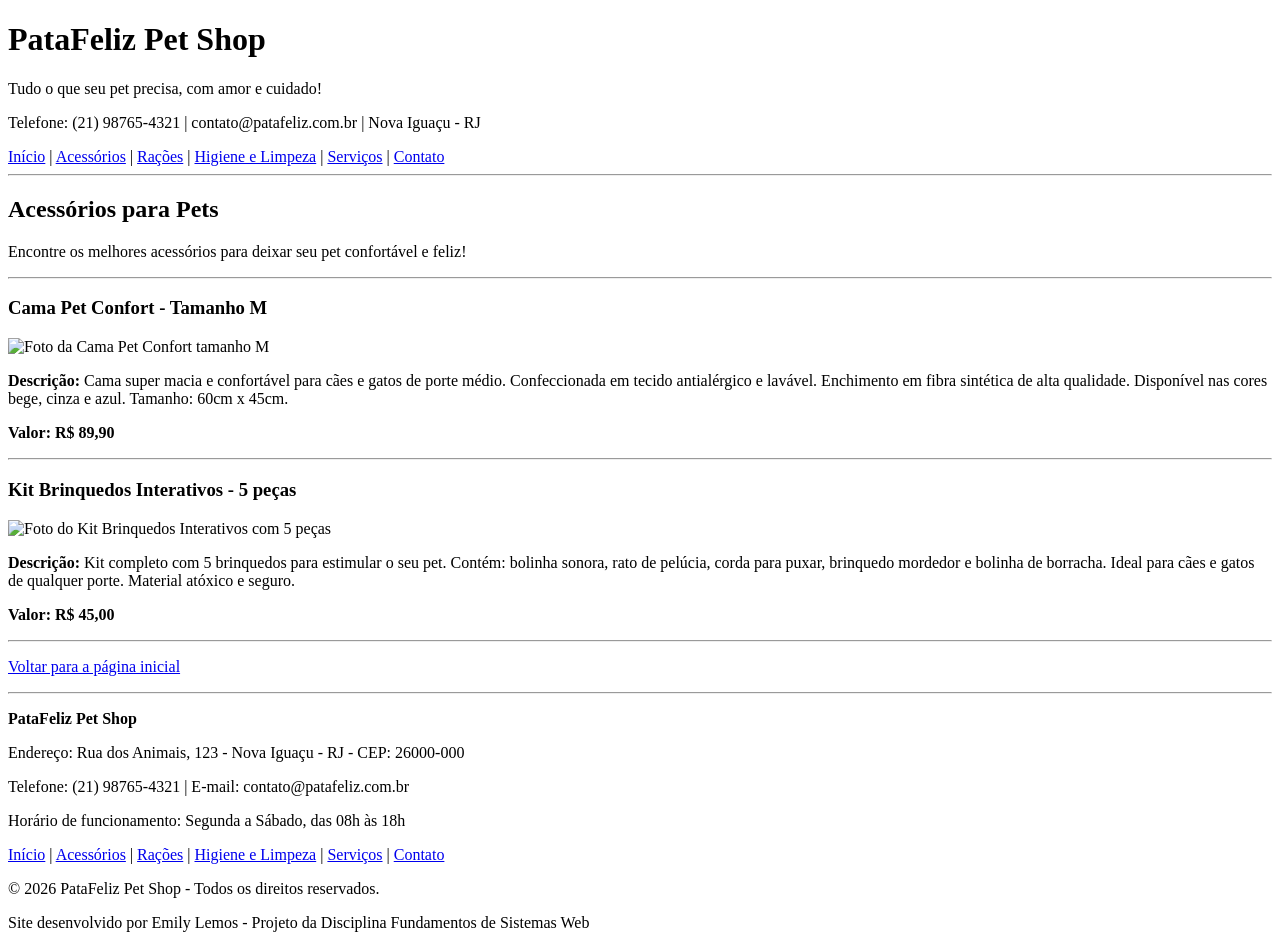
==== acessorios.html @ 0626556e "Add files via upload" ====
<!DOCTYPE html>
<html lang="pt-BR">
<head>
  <meta charset="UTF-8">
  <meta name="viewport" content="width=device-width, initial-scale=1.0">
  <title>Acessórios - PataFeliz Pet Shop</title>
</head>
<body>

  <header>
    <h1>PataFeliz Pet Shop</h1>
    <p>Tudo o que seu pet precisa, com amor e cuidado!</p>
    <p>Telefone: (21) 98765-4321 | contato@patafeliz.com.br | Nova Iguaçu - RJ</p>

    <nav>
      <a href="index.html">Início</a> |
      <a href="acessorios.html">Acessórios</a> |
      <a href="racoes.html">Rações</a> |
      <a href="higiene.html">Higiene e Limpeza</a> |
      <a href="servicos.html">Serviços</a> |
      <a href="contato.html">Contato</a>
    </nav>
  </header>

  <hr>

  <main>
    <h2>Acessórios para Pets</h2>
    <p>Encontre os melhores acessórios para deixar seu pet confortável e feliz!</p>

    <hr>

    <section>
      <h3>Cama Pet Confort - Tamanho M</h3>
      <img src="https://placehold.co/300x200?text=Cama+Pet" alt="Foto da Cama Pet Confort tamanho M" width="300" height="200">
      <p>
        <strong>Descrição:</strong> Cama super macia e confortável para cães e gatos de porte médio.
        Confeccionada em tecido antialérgico e lavável. Enchimento em fibra sintética de alta qualidade.
        Disponível nas cores bege, cinza e azul. Tamanho: 60cm x 45cm.
      </p>
      <p><strong>Valor: R$ 89,90</strong></p>
    </section>

    <hr>

    <section>
      <h3>Kit Brinquedos Interativos - 5 peças</h3>
      <img src="https://placehold.co/300x200?text=Kit+Brinquedos" alt="Foto do Kit Brinquedos Interativos com 5 peças" width="300" height="200">
      <p>
        <strong>Descrição:</strong> Kit completo com 5 brinquedos para estimular o seu pet.
        Contém: bolinha sonora, rato de pelúcia, corda para puxar, brinquedo mordedor e bolinha de borracha.
        Ideal para cães e gatos de qualquer porte. Material atóxico e seguro.
      </p>
      <p><strong>Valor: R$ 45,00</strong></p>
    </section>

    <hr>

    <p><a href="index.html">Voltar para a página inicial</a></p>
  </main>

  <hr>

  <footer>
    <p><strong>PataFeliz Pet Shop</strong></p>
    <p>Endereço: Rua dos Animais, 123 - Nova Iguaçu - RJ - CEP: 26000-000</p>
    <p>Telefone: (21) 98765-4321 | E-mail: contato@patafeliz.com.br</p>
    <p>Horário de funcionamento: Segunda a Sábado, das 08h às 18h</p>
    <nav>
      <a href="index.html">Início</a> |
      <a href="acessorios.html">Acessórios</a> |
      <a href="racoes.html">Rações</a> |
      <a href="higiene.html">Higiene e Limpeza</a> |
      <a href="servicos.html">Serviços</a> |
      <a href="contato.html">Contato</a>
    </nav>
    <p>&copy; 2026 PataFeliz Pet Shop - Todos os direitos reservados.</p>
    <p>Site desenvolvido por Emily Lemos - Projeto da Disciplina Fundamentos de Sistemas Web</p>
  </footer>

</body>
</html>
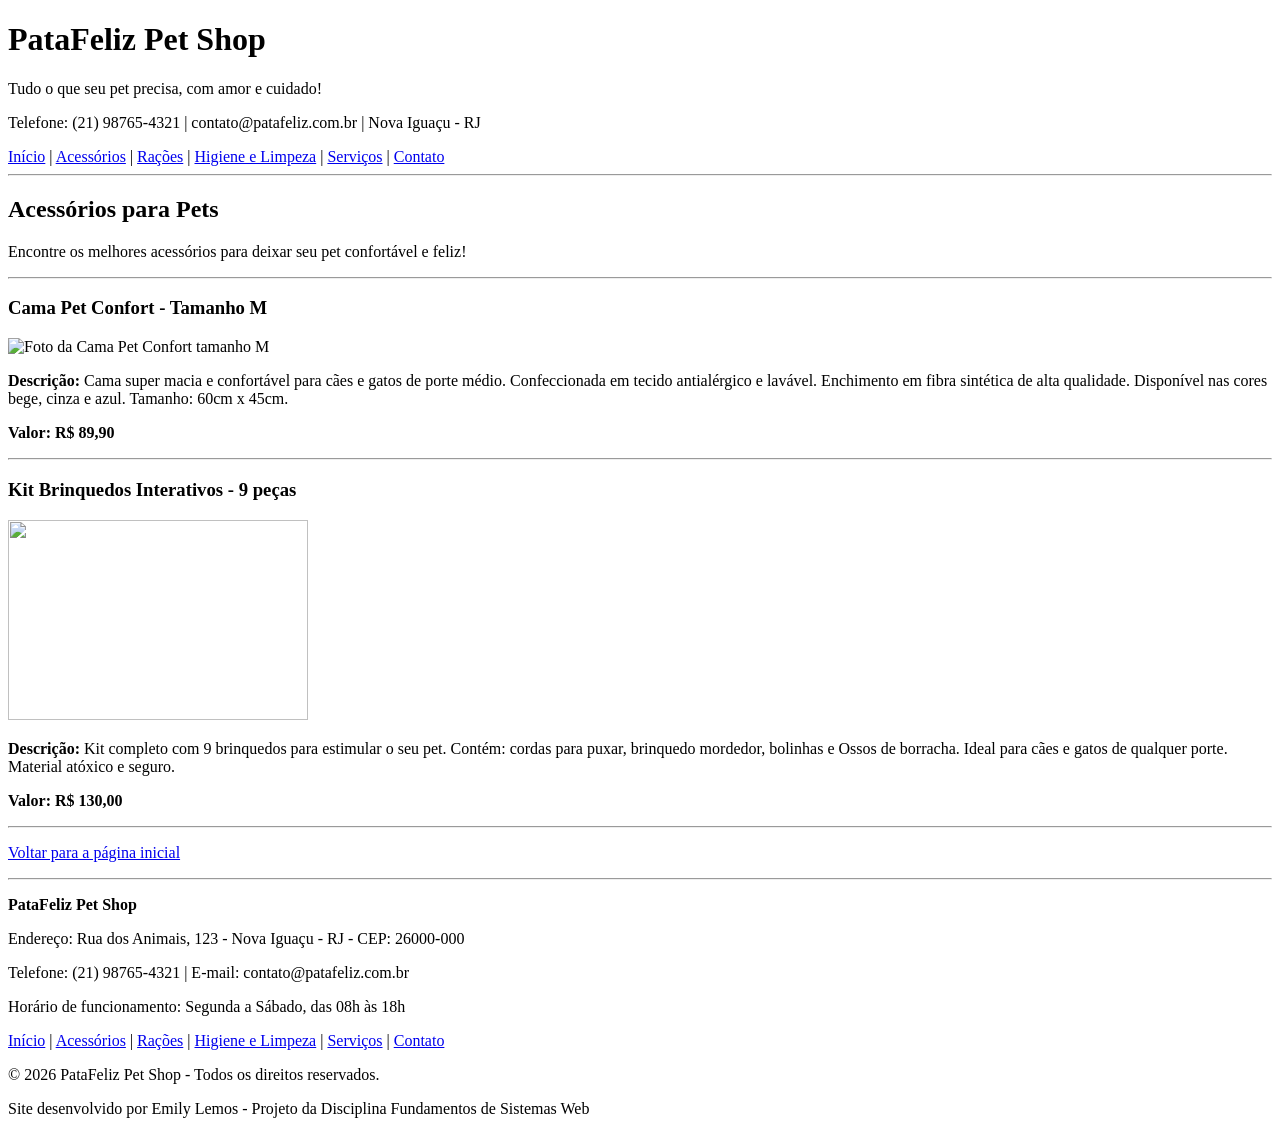
==== commit aed6cc83: "Update product details and images in acessorios.html" ====
--- a/acessorios.html
+++ b/acessorios.html
@@ -32,7 +32,7 @@
 
     <section>
       <h3>Cama Pet Confort - Tamanho M</h3>
-      <img src="https://placehold.co/300x200?text=Cama+Pet" alt="Foto da Cama Pet Confort tamanho M" width="300" height="200">
+      <img src="https://media.istockphoto.com/id/1306167086/pt/foto/beautiful-purebred-jack-russell-terrier.jpg?s=1024x1024&w=is&k=20&c=D5p4biFzucBxXZRy7uwzdi5nVAvKOwkfUGtPtmkF1z0=" alt="Foto da Cama Pet Confort tamanho M" width="300" height="200">
       <p>
         <strong>Descrição:</strong> Cama super macia e confortável para cães e gatos de porte médio.
         Confeccionada em tecido antialérgico e lavável. Enchimento em fibra sintética de alta qualidade.
@@ -44,14 +44,14 @@
     <hr>
 
     <section>
-      <h3>Kit Brinquedos Interativos - 5 peças</h3>
-      <img src="https://placehold.co/300x200?text=Kit+Brinquedos" alt="Foto do Kit Brinquedos Interativos com 5 peças" width="300" height="200">
+      <h3>Kit Brinquedos Interativos - 9 peças</h3>
+      <img src="https://media.istockphoto.com/id/1511212016/pt/foto/set-of-dog-toys-isolated-on-white-collage.jpg?s=1024x1024&w=is&k=20&c=kAyl95dznG3xZfGy8egPlKjHTJKM3Uhh-t_wddNYpoY=" width="300" height="200">
       <p>
-        <strong>Descrição:</strong> Kit completo com 5 brinquedos para estimular o seu pet.
-        Contém: bolinha sonora, rato de pelúcia, corda para puxar, brinquedo mordedor e bolinha de borracha.
+        <strong>Descrição:</strong> Kit completo com 9 brinquedos para estimular o seu pet.
+        Contém: cordas para puxar, brinquedo mordedor, bolinhas e Ossos de borracha.
         Ideal para cães e gatos de qualquer porte. Material atóxico e seguro.
       </p>
-      <p><strong>Valor: R$ 45,00</strong></p>
+      <p><strong>Valor: R$ 130,00</strong></p>
     </section>
 
     <hr>
@@ -79,4 +79,4 @@
   </footer>
 
 </body>
-</html>+</html>
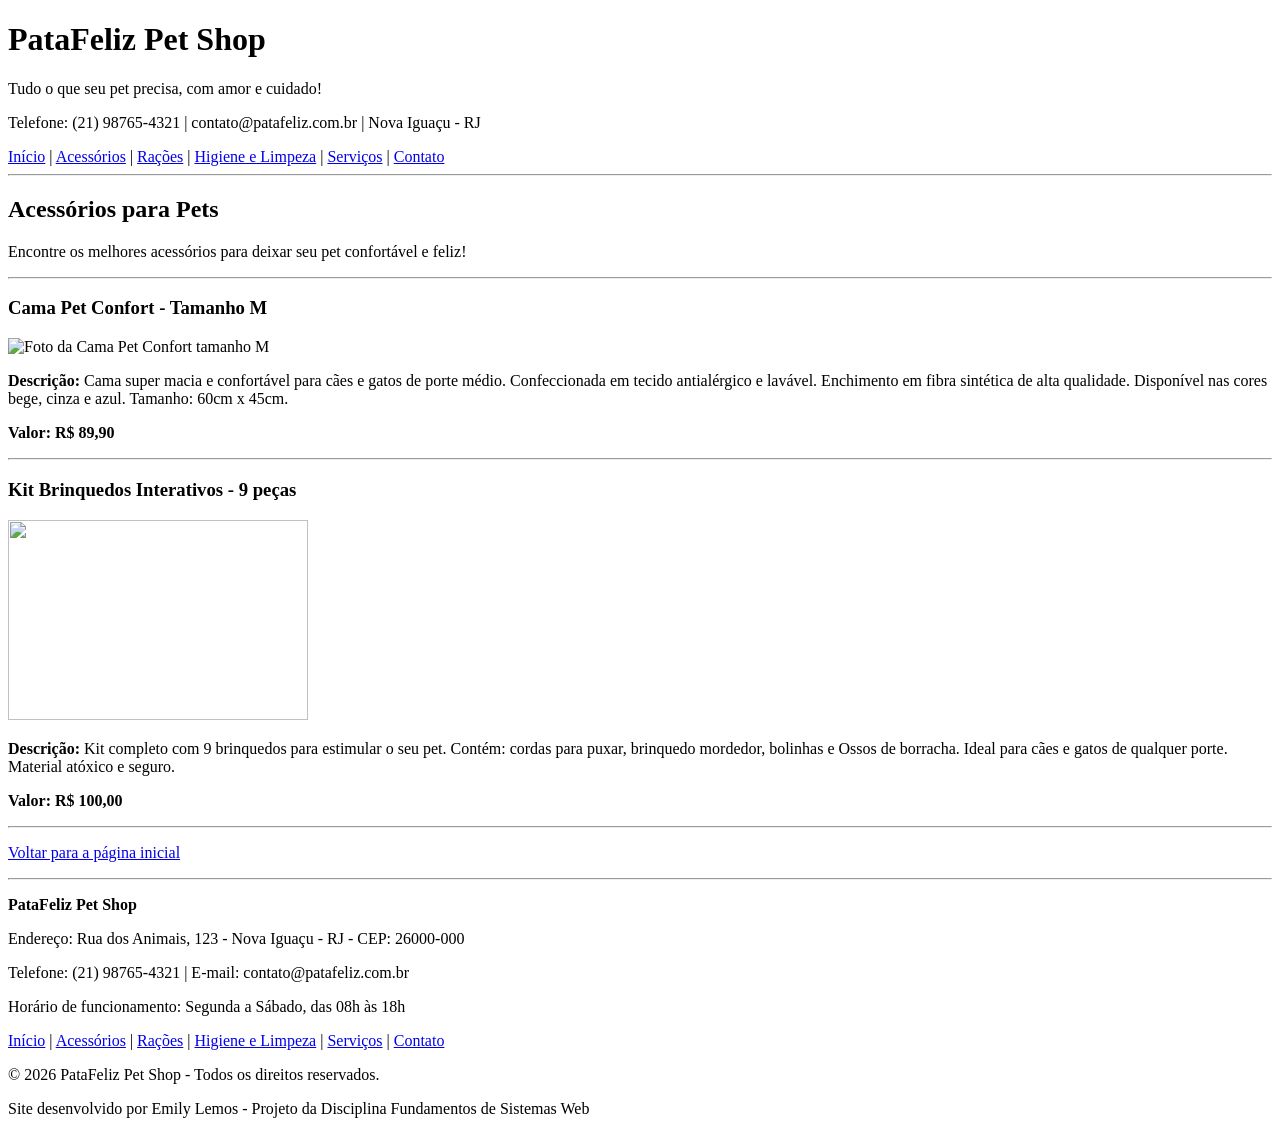
==== commit cde41569: "Update product price from R$ 130,00 to R$ 100,00" ====
--- a/acessorios.html
+++ b/acessorios.html
@@ -51,7 +51,7 @@
         Contém: cordas para puxar, brinquedo mordedor, bolinhas e Ossos de borracha.
         Ideal para cães e gatos de qualquer porte. Material atóxico e seguro.
       </p>
-      <p><strong>Valor: R$ 130,00</strong></p>
+      <p><strong>Valor: R$ 100,00</strong></p>
     </section>
 
     <hr>
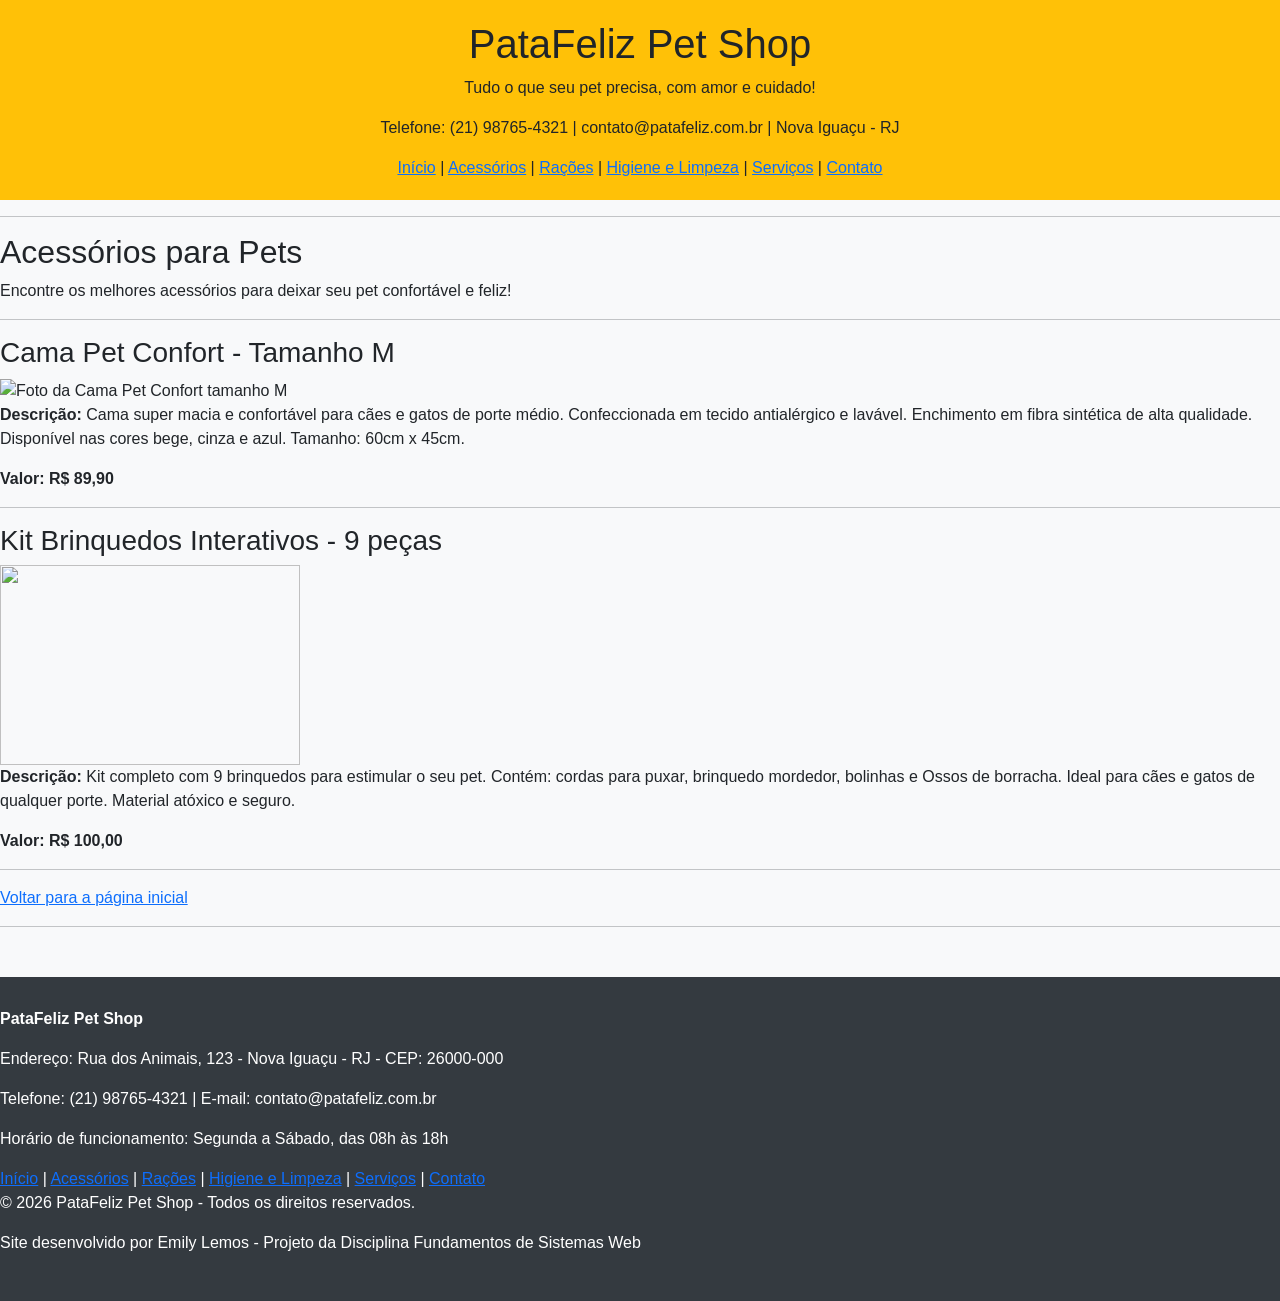
==== commit e1d2c702: "Add Bootstrap CSS and JS to acessorios.html" ====
--- a/acessorios.html
+++ b/acessorios.html
@@ -4,6 +4,8 @@
   <meta charset="UTF-8">
   <meta name="viewport" content="width=device-width, initial-scale=1.0">
   <title>Acessórios - PataFeliz Pet Shop</title>
+   <link href="https://cdn.jsdelivr.net/npm/bootstrap@5.3.0/dist/css/bootstrap.min.css" rel="stylesheet">
+  <link rel="stylesheet" href="style.css">
 </head>
 <body>
 
@@ -77,6 +79,7 @@
     <p>&copy; 2026 PataFeliz Pet Shop - Todos os direitos reservados.</p>
     <p>Site desenvolvido por Emily Lemos - Projeto da Disciplina Fundamentos de Sistemas Web</p>
   </footer>
-
+  <script src="https://cdn.jsdelivr.net/npm/bootstrap@5.3.0/dist/js/bootstrap.bundle.min.js"></script>
+    <script src="script.js"></script>
 </body>
 </html>
--- a/style.css
+++ b/style.css
@@ -0,0 +1,37 @@
+/* Estilos personalizados para o PataFeliz Petshop */
+body {
+    font-family: 'Segoe UI', Tahoma, Geneva, Verdana, sans-serif;
+    background-color: #f8f9fa;
+}
+
+header {
+    background-color: #ffc107; /* Amarelo Pet */
+    padding: 20px 0;
+    text-align: center;
+}
+
+.navbar {
+    margin-bottom: 20px;
+}
+
+.card-img-top {
+    height: 200px;
+    object-fit: cover;
+}
+
+footer {
+    background-color: #343a40;
+    color: white;
+    padding: 30px 0;
+    margin-top: 50px;
+}
+
+.carousel-item img {
+    height: 400px;
+    object-fit: cover;
+}
+
+/* Acessibilidade: Foco visível */
+a:focus, button:focus {
+    outline: 3px solid #ffc107;
+}
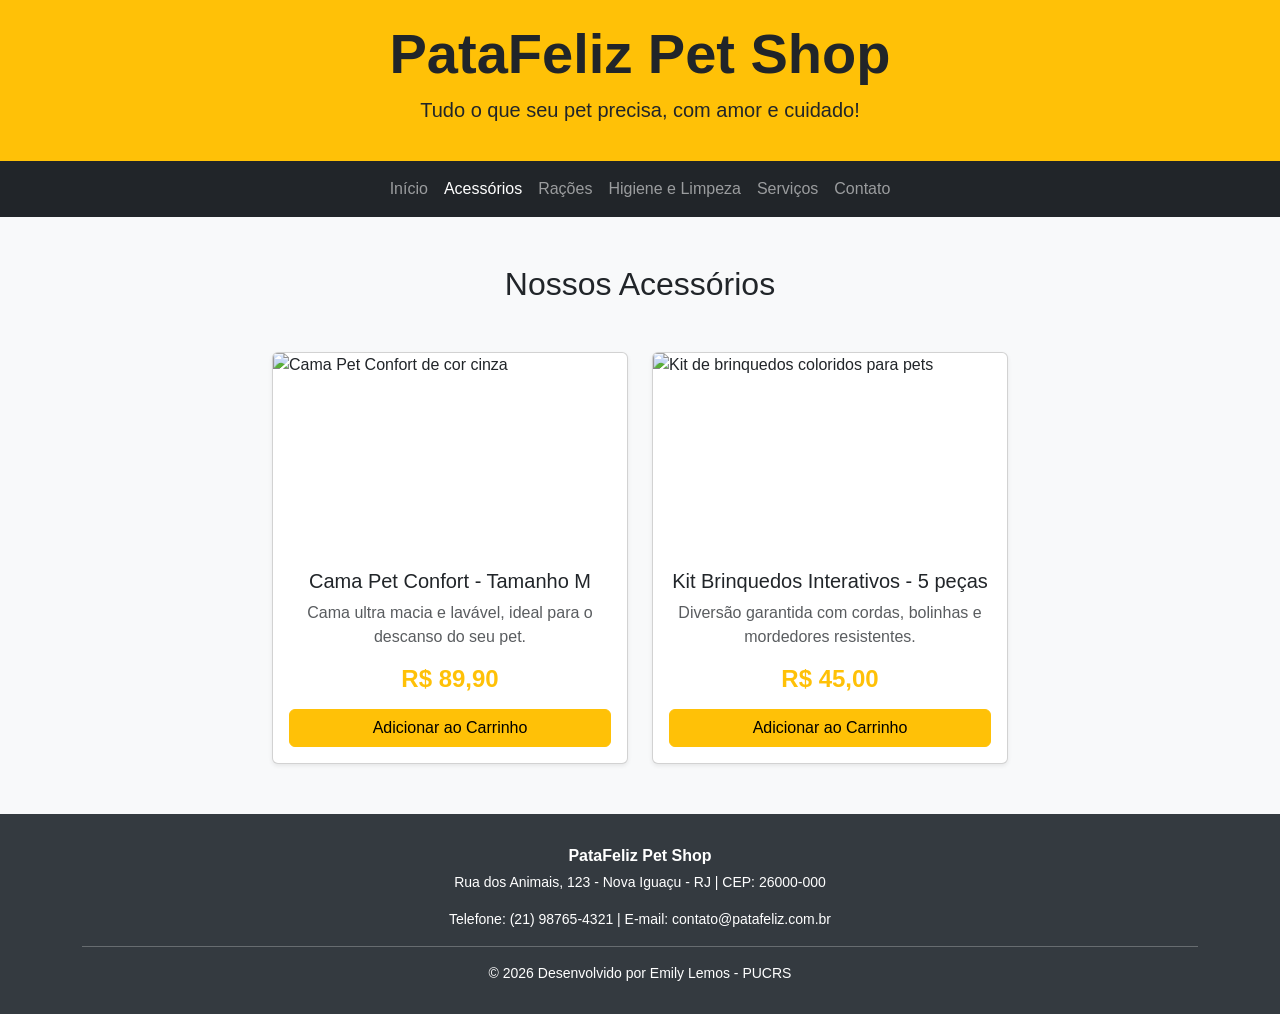
==== commit a97637c4: "Refactor acessorios.html for improved structure" ====
--- a/acessorios.html
+++ b/acessorios.html
@@ -1,85 +1,87 @@
 <!DOCTYPE html>
 <html lang="pt-BR">
 <head>
-  <meta charset="UTF-8">
-  <meta name="viewport" content="width=device-width, initial-scale=1.0">
-  <title>Acessórios - PataFeliz Pet Shop</title>
-   <link href="https://cdn.jsdelivr.net/npm/bootstrap@5.3.0/dist/css/bootstrap.min.css" rel="stylesheet">
-  <link rel="stylesheet" href="style.css">
+    <meta charset="UTF-8">
+    <meta name="viewport" content="width=device-width, initial-scale=1.0">
+    <title>PataFeliz Pet Shop - Acessórios</title>
+    <!-- Bootstrap CSS -->
+    <link href="https://cdn.jsdelivr.net/npm/bootstrap@5.3.0/dist/css/bootstrap.min.css" rel="stylesheet">
+    <!-- Arquivo CSS Personalizado -->
+    <link rel="stylesheet" href="style.css">
 </head>
 <body>
 
-  <header>
-    <h1>PataFeliz Pet Shop</h1>
-    <p>Tudo o que seu pet precisa, com amor e cuidado!</p>
-    <p>Telefone: (21) 98765-4321 | contato@patafeliz.com.br | Nova Iguaçu - RJ</p>
+    <!-- Cabeçalho -->
+    <header class="container-fluid text-dark">
+        <h1 class="display-4 fw-bold">PataFeliz Pet Shop</h1>
+        <p class="lead">Tudo o que seu pet precisa, com amor e cuidado!</p>
+    </header>
 
-    <nav>
-      <a href="index.html">Início</a> |
-      <a href="acessorios.html">Acessórios</a> |
-      <a href="racoes.html">Rações</a> |
-      <a href="higiene.html">Higiene e Limpeza</a> |
-      <a href="servicos.html">Serviços</a> |
-      <a href="contato.html">Contato</a>
+    <!-- Navegação -->
+    <nav class="navbar navbar-expand-lg navbar-dark bg-dark sticky-top">
+        <div class="container">
+            <button class="navbar-toggler" type="button" data-bs-toggle="collapse" data-bs-target="#navbarNav">
+                <span class="navbar-toggler-icon"></span>
+            </button>
+            <div class="collapse navbar-collapse justify-content-center" id="navbarNav">
+                <ul class="navbar-nav">
+                    <li class="nav-item"><a class="nav-link" href="index.html">Início</a></li>
+                    <li class="nav-item"><a class="nav-link active" href="acessorios.html">Acessórios</a></li>
+                    <li class="nav-item"><a class="nav-link" href="racoes.html">Rações</a></li>
+                    <li class="nav-item"><a class="nav-link" href="higiene.html">Higiene e Limpeza</a></li>
+                    <li class="nav-item"><a class="nav-link" href="servicos.html">Serviços</a></li>
+                    <li class="nav-item"><a class="nav-link" href="contato.html">Contato</a></li>
+                </ul>
+            </div>
+        </div>
     </nav>
-  </header>
 
-  <hr>
+    <main class="container my-5">
+        <h2 class="text-center mb-5">Nossos Acessórios</h2>
 
-  <main>
-    <h2>Acessórios para Pets</h2>
-    <p>Encontre os melhores acessórios para deixar seu pet confortável e feliz!</p>
+        <div class="row g-4 justify-content-center">
+            <!-- Produto 1 -->
+            <div class="col-md-5 col-lg-4">
+                <div class="card h-100 shadow-sm">
+                    <img src="https://media.istockphoto.com/id/1306167086/pt/foto/beautiful-purebred-jack-russell-terrier.jpg?s=1024x1024&w=is&k=20&c=D5p4biFzucBxXZRy7uwzdi5nVAvKOwkfUGtPtmkF1z0=" class="card-img-top" alt="Cama Pet Confort de cor cinza">
+                    <div class="card-body text-center">
+                        <h3 class="card-title h5">Cama Pet Confort - Tamanho M</h3>
+                        <p class="card-text text-muted">Cama ultra macia e lavável, ideal para o descanso do seu pet.</p>
+                        <p class="h4 text-warning fw-bold">R$ 89,90</p>
+                        <button class="btn btn-warning w-100 mt-2">Adicionar ao Carrinho</button>
+                    </div>
+                </div>
+            </div>
 
-    <hr>
+            <!-- Produto 2 -->
+            <div class="col-md-5 col-lg-4">
+                <div class="card h-100 shadow-sm">
+                    <img src="https://media.istockphoto.com/id/1511212016/pt/foto/set-of-dog-toys-isolated-on-white-collage.jpg?s=1024x1024&w=is&k=20&c=kAyl95dznG3xZfGy8egPlKjHTJKM3Uhh-t_wddNYpoY=" class="card-img-top" alt="Kit de brinquedos coloridos para pets">
+                    <div class="card-body text-center">
+                        <h3 class="card-title h5">Kit Brinquedos Interativos - 5 peças</h3>
+                        <p class="card-text text-muted">Diversão garantida com cordas, bolinhas e mordedores resistentes.</p>
+                        <p class="h4 text-warning fw-bold">R$ 45,00</p>
+                        <button class="btn btn-warning w-100 mt-2">Adicionar ao Carrinho</button>
+                    </div>
+                </div>
+            </div>
+        </div>
+    </main>
 
-    <section>
-      <h3>Cama Pet Confort - Tamanho M</h3>
-      <img src="https://media.istockphoto.com/id/1306167086/pt/foto/beautiful-purebred-jack-russell-terrier.jpg?s=1024x1024&w=is&k=20&c=D5p4biFzucBxXZRy7uwzdi5nVAvKOwkfUGtPtmkF1z0=" alt="Foto da Cama Pet Confort tamanho M" width="300" height="200">
-      <p>
-        <strong>Descrição:</strong> Cama super macia e confortável para cães e gatos de porte médio.
-        Confeccionada em tecido antialérgico e lavável. Enchimento em fibra sintética de alta qualidade.
-        Disponível nas cores bege, cinza e azul. Tamanho: 60cm x 45cm.
-      </p>
-      <p><strong>Valor: R$ 89,90</strong></p>
-    </section>
+    <!-- Rodapé -->
+    <footer class="text-center">
+        <div class="container">
+            <p class="mb-1"><strong>PataFeliz Pet Shop</strong></p>
+            <p class="small">Rua dos Animais, 123 - Nova Iguaçu - RJ | CEP: 26000-000</p>
+            <p class="small">Telefone: (21) 98765-4321 | E-mail: contato@patafeliz.com.br</p>
+            <hr class="bg-light">
+            <p class="small mb-0">&copy; 2026 Desenvolvido por Emily Lemos - PUCRS</p>
+        </div>
+    </footer>
 
-    <hr>
-
-    <section>
-      <h3>Kit Brinquedos Interativos - 9 peças</h3>
-      <img src="https://media.istockphoto.com/id/1511212016/pt/foto/set-of-dog-toys-isolated-on-white-collage.jpg?s=1024x1024&w=is&k=20&c=kAyl95dznG3xZfGy8egPlKjHTJKM3Uhh-t_wddNYpoY=" width="300" height="200">
-      <p>
-        <strong>Descrição:</strong> Kit completo com 9 brinquedos para estimular o seu pet.
-        Contém: cordas para puxar, brinquedo mordedor, bolinhas e Ossos de borracha.
-        Ideal para cães e gatos de qualquer porte. Material atóxico e seguro.
-      </p>
-      <p><strong>Valor: R$ 100,00</strong></p>
-    </section>
-
-    <hr>
-
-    <p><a href="index.html">Voltar para a página inicial</a></p>
-  </main>
-
-  <hr>
-
-  <footer>
-    <p><strong>PataFeliz Pet Shop</strong></p>
-    <p>Endereço: Rua dos Animais, 123 - Nova Iguaçu - RJ - CEP: 26000-000</p>
-    <p>Telefone: (21) 98765-4321 | E-mail: contato@patafeliz.com.br</p>
-    <p>Horário de funcionamento: Segunda a Sábado, das 08h às 18h</p>
-    <nav>
-      <a href="index.html">Início</a> |
-      <a href="acessorios.html">Acessórios</a> |
-      <a href="racoes.html">Rações</a> |
-      <a href="higiene.html">Higiene e Limpeza</a> |
-      <a href="servicos.html">Serviços</a> |
-      <a href="contato.html">Contato</a>
-    </nav>
-    <p>&copy; 2026 PataFeliz Pet Shop - Todos os direitos reservados.</p>
-    <p>Site desenvolvido por Emily Lemos - Projeto da Disciplina Fundamentos de Sistemas Web</p>
-  </footer>
-  <script src="https://cdn.jsdelivr.net/npm/bootstrap@5.3.0/dist/js/bootstrap.bundle.min.js"></script>
+    <!-- Bootstrap JS -->
+    <script src="https://cdn.jsdelivr.net/npm/bootstrap@5.3.0/dist/js/bootstrap.bundle.min.js"></script>
+    <!-- Arquivo JS Personalizado -->
     <script src="script.js"></script>
 </body>
 </html>
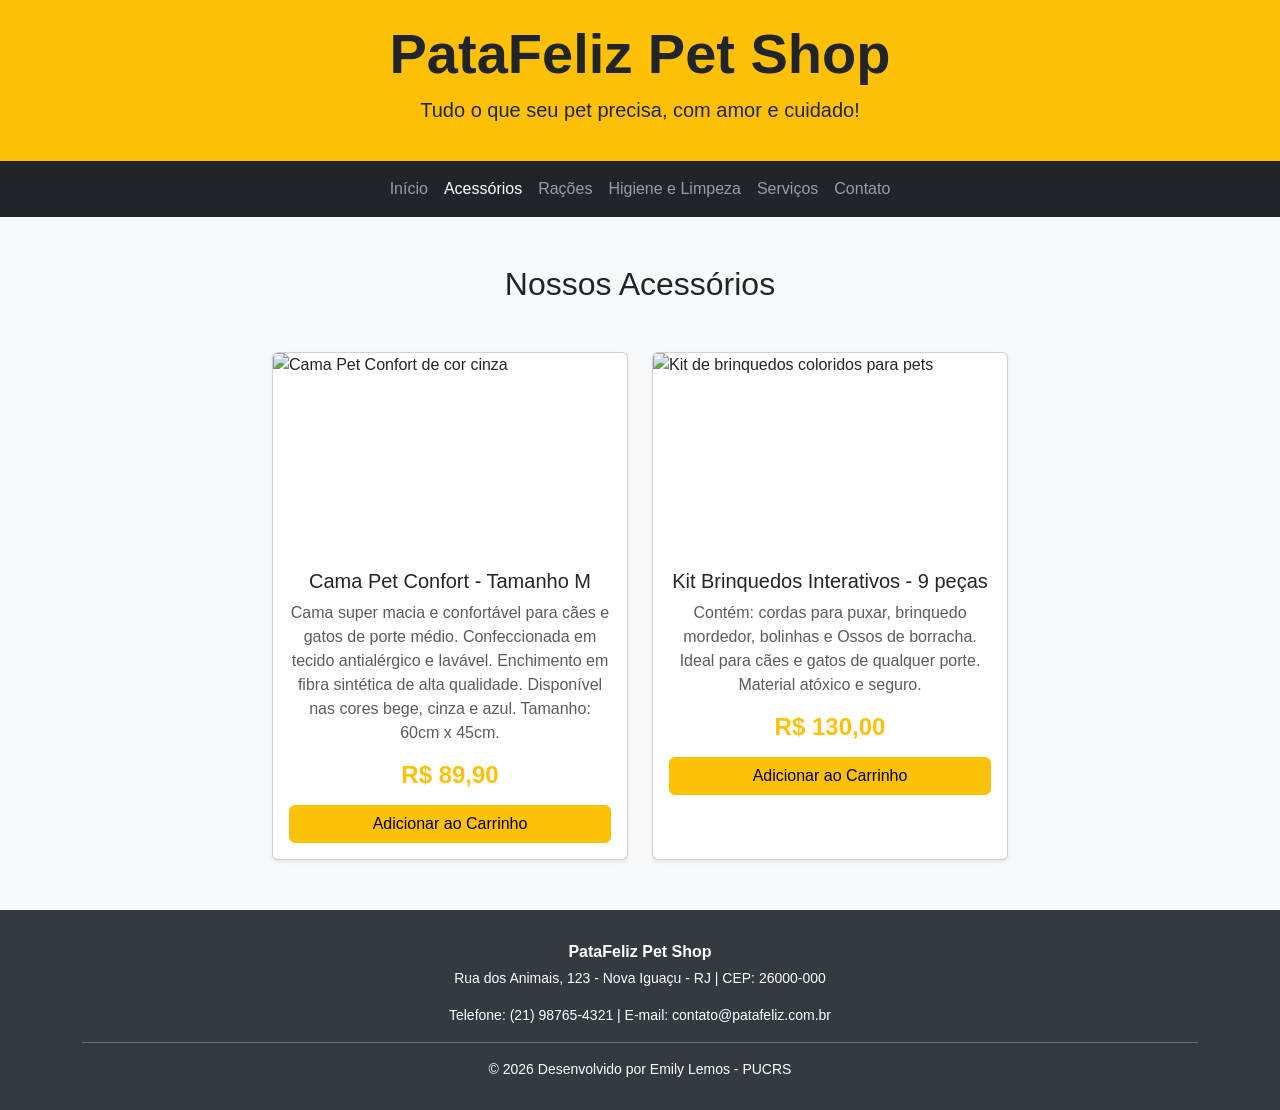
==== commit 846c9797: "Update product descriptions and remove comments" ====
--- a/acessorios.html
+++ b/acessorios.html
@@ -4,9 +4,7 @@
     <meta charset="UTF-8">
     <meta name="viewport" content="width=device-width, initial-scale=1.0">
     <title>PataFeliz Pet Shop - Acessórios</title>
-    <!-- Bootstrap CSS -->
     <link href="https://cdn.jsdelivr.net/npm/bootstrap@5.3.0/dist/css/bootstrap.min.css" rel="stylesheet">
-    <!-- Arquivo CSS Personalizado -->
     <link rel="stylesheet" href="style.css">
 </head>
 <body>
@@ -46,7 +44,9 @@
                     <img src="https://media.istockphoto.com/id/1306167086/pt/foto/beautiful-purebred-jack-russell-terrier.jpg?s=1024x1024&w=is&k=20&c=D5p4biFzucBxXZRy7uwzdi5nVAvKOwkfUGtPtmkF1z0=" class="card-img-top" alt="Cama Pet Confort de cor cinza">
                     <div class="card-body text-center">
                         <h3 class="card-title h5">Cama Pet Confort - Tamanho M</h3>
-                        <p class="card-text text-muted">Cama ultra macia e lavável, ideal para o descanso do seu pet.</p>
+                        <p class="card-text text-muted">Cama super macia e confortável para cães e gatos de porte médio.
+        Confeccionada em tecido antialérgico e lavável. Enchimento em fibra sintética de alta qualidade.
+        Disponível nas cores bege, cinza e azul. Tamanho: 60cm x 45cm.</p>
                         <p class="h4 text-warning fw-bold">R$ 89,90</p>
                         <button class="btn btn-warning w-100 mt-2">Adicionar ao Carrinho</button>
                     </div>
@@ -58,9 +58,10 @@
                 <div class="card h-100 shadow-sm">
                     <img src="https://media.istockphoto.com/id/1511212016/pt/foto/set-of-dog-toys-isolated-on-white-collage.jpg?s=1024x1024&w=is&k=20&c=kAyl95dznG3xZfGy8egPlKjHTJKM3Uhh-t_wddNYpoY=" class="card-img-top" alt="Kit de brinquedos coloridos para pets">
                     <div class="card-body text-center">
-                        <h3 class="card-title h5">Kit Brinquedos Interativos - 5 peças</h3>
-                        <p class="card-text text-muted">Diversão garantida com cordas, bolinhas e mordedores resistentes.</p>
-                        <p class="h4 text-warning fw-bold">R$ 45,00</p>
+                        <h3 class="card-title h5">Kit Brinquedos Interativos - 9 peças</h3>
+                        <p class="card-text text-muted">Contém: cordas para puxar, brinquedo mordedor, bolinhas e Ossos de borracha.
+        Ideal para cães e gatos de qualquer porte. Material atóxico e seguro.</p>
+                        <p class="h4 text-warning fw-bold">R$ 130,00</p>
                         <button class="btn btn-warning w-100 mt-2">Adicionar ao Carrinho</button>
                     </div>
                 </div>
@@ -79,9 +80,7 @@
         </div>
     </footer>
 
-    <!-- Bootstrap JS -->
     <script src="https://cdn.jsdelivr.net/npm/bootstrap@5.3.0/dist/js/bootstrap.bundle.min.js"></script>
-    <!-- Arquivo JS Personalizado -->
     <script src="script.js"></script>
 </body>
 </html>
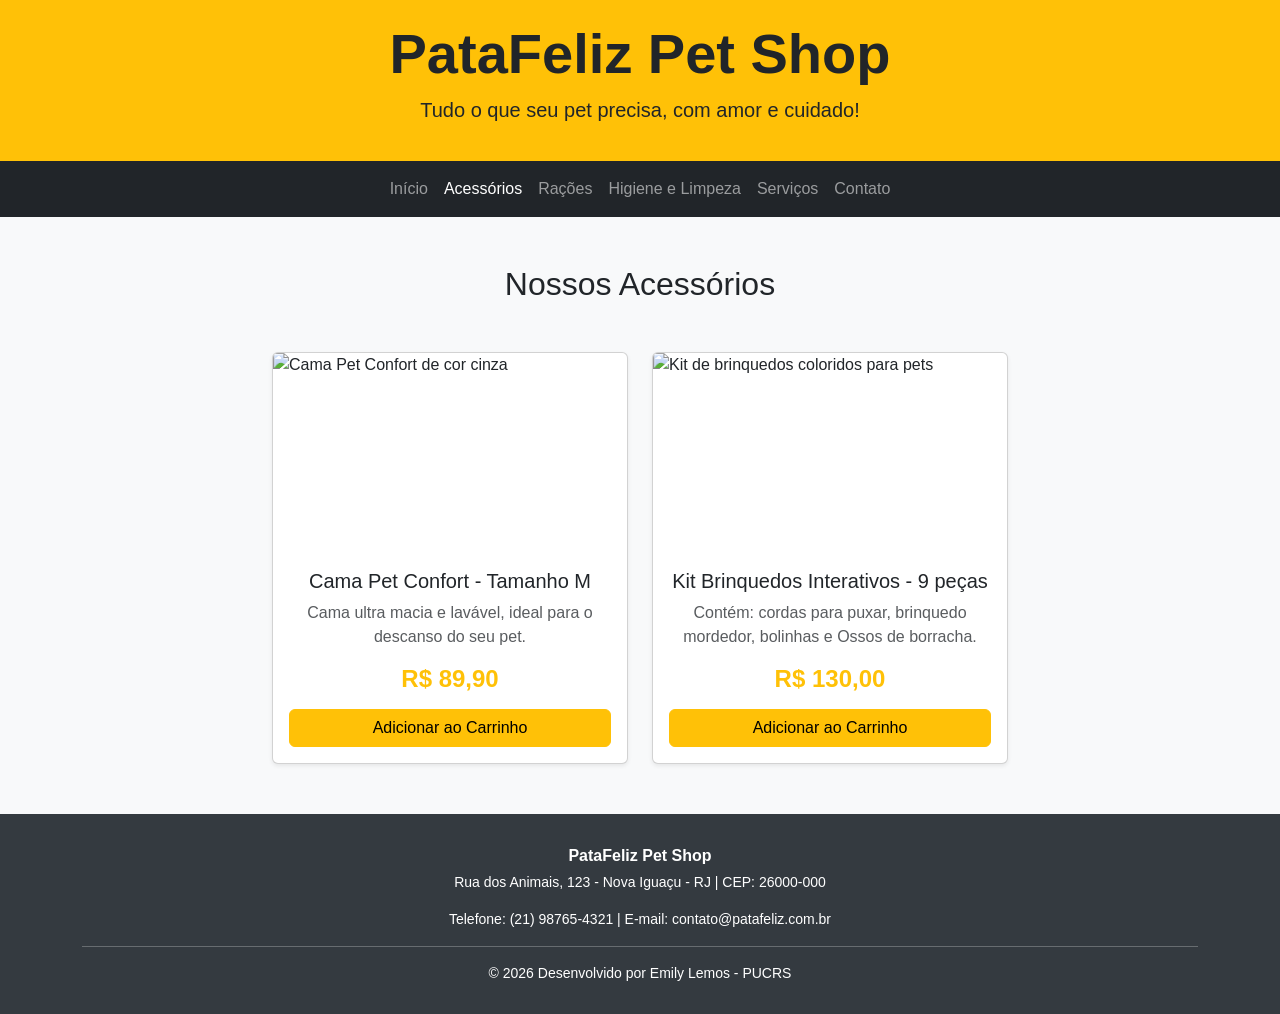
==== commit 7cd4bf5b: "Update product descriptions in acessorios.html" ====
--- a/acessorios.html
+++ b/acessorios.html
@@ -44,9 +44,7 @@
                     <img src="https://media.istockphoto.com/id/1306167086/pt/foto/beautiful-purebred-jack-russell-terrier.jpg?s=1024x1024&w=is&k=20&c=D5p4biFzucBxXZRy7uwzdi5nVAvKOwkfUGtPtmkF1z0=" class="card-img-top" alt="Cama Pet Confort de cor cinza">
                     <div class="card-body text-center">
                         <h3 class="card-title h5">Cama Pet Confort - Tamanho M</h3>
-                        <p class="card-text text-muted">Cama super macia e confortável para cães e gatos de porte médio.
-        Confeccionada em tecido antialérgico e lavável. Enchimento em fibra sintética de alta qualidade.
-        Disponível nas cores bege, cinza e azul. Tamanho: 60cm x 45cm.</p>
+                        <p class="card-text text-muted">Cama ultra macia e lavável, ideal para o descanso do seu pet.</p>
                         <p class="h4 text-warning fw-bold">R$ 89,90</p>
                         <button class="btn btn-warning w-100 mt-2">Adicionar ao Carrinho</button>
                     </div>
@@ -59,8 +57,7 @@
                     <img src="https://media.istockphoto.com/id/1511212016/pt/foto/set-of-dog-toys-isolated-on-white-collage.jpg?s=1024x1024&w=is&k=20&c=kAyl95dznG3xZfGy8egPlKjHTJKM3Uhh-t_wddNYpoY=" class="card-img-top" alt="Kit de brinquedos coloridos para pets">
                     <div class="card-body text-center">
                         <h3 class="card-title h5">Kit Brinquedos Interativos - 9 peças</h3>
-                        <p class="card-text text-muted">Contém: cordas para puxar, brinquedo mordedor, bolinhas e Ossos de borracha.
-        Ideal para cães e gatos de qualquer porte. Material atóxico e seguro.</p>
+                        <p class="card-text text-muted">Contém: cordas para puxar, brinquedo mordedor, bolinhas e Ossos de borracha.</p>
                         <p class="h4 text-warning fw-bold">R$ 130,00</p>
                         <button class="btn btn-warning w-100 mt-2">Adicionar ao Carrinho</button>
                     </div>
